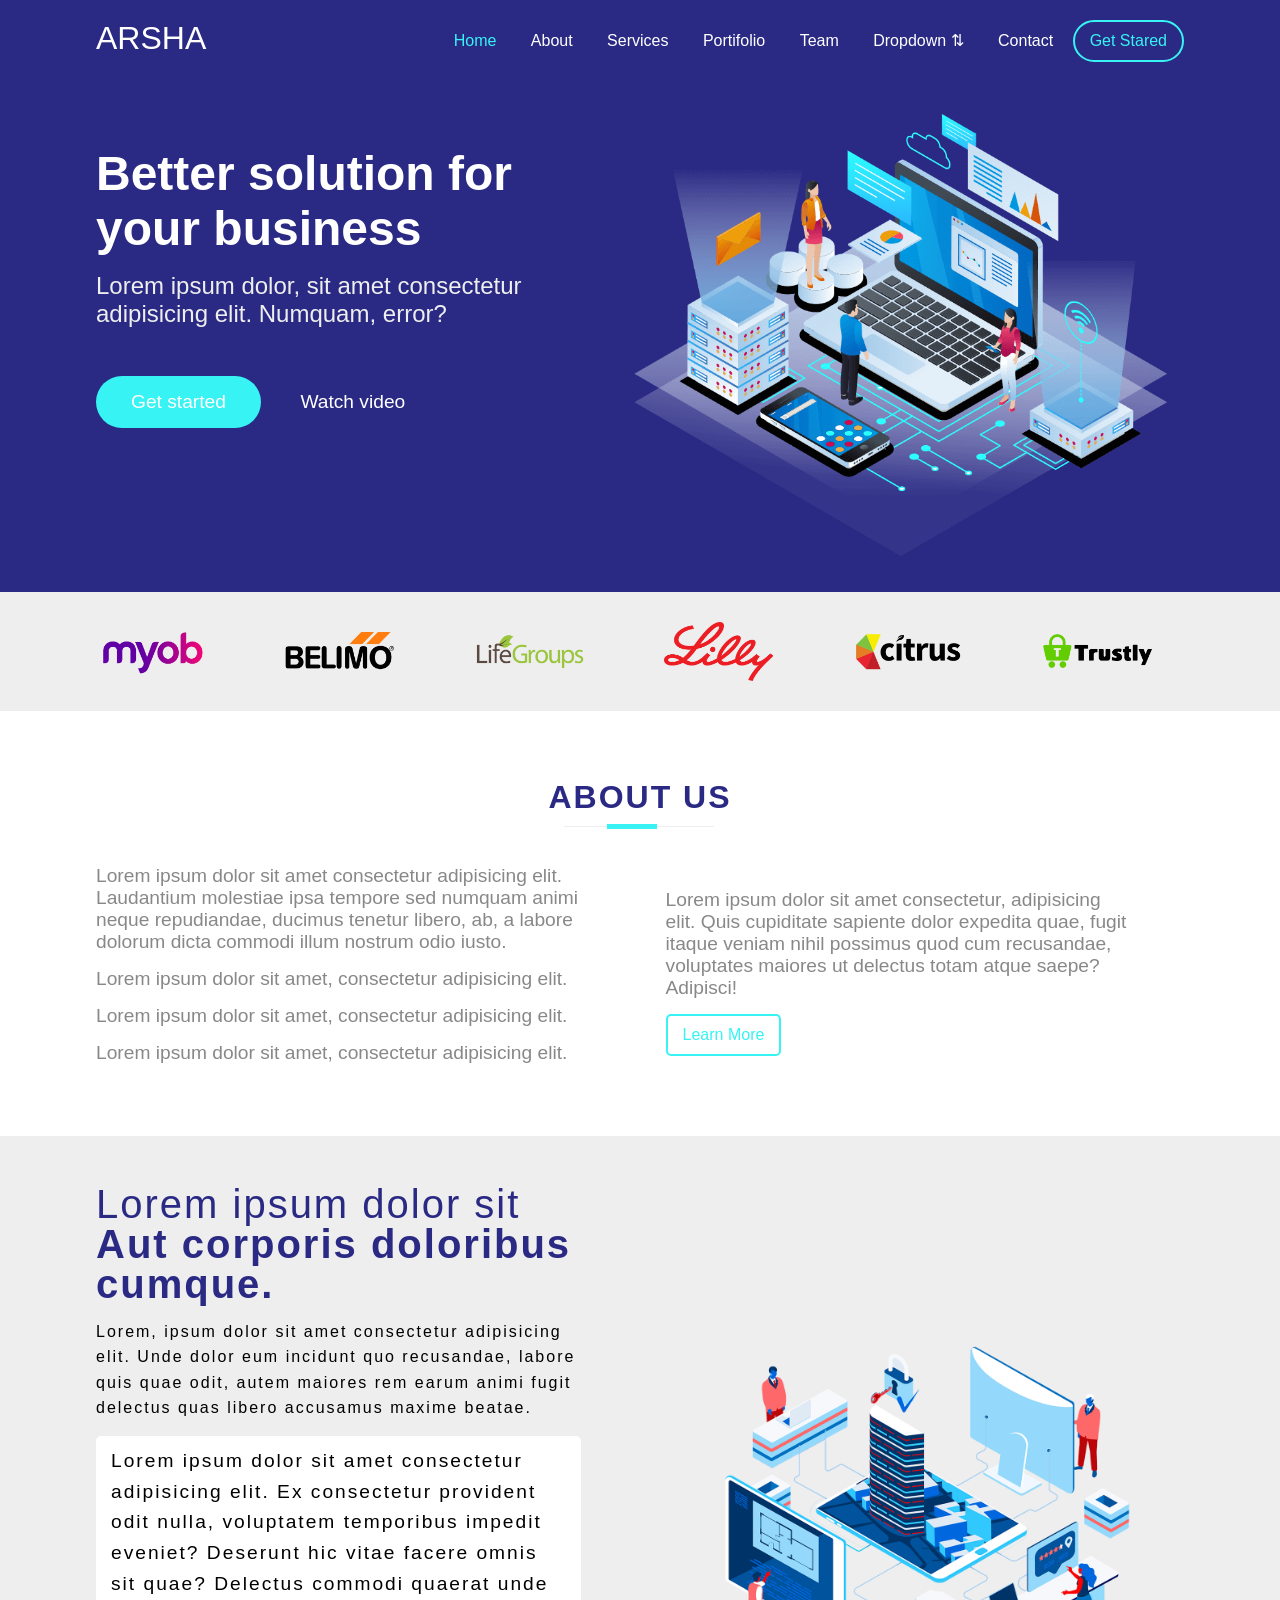
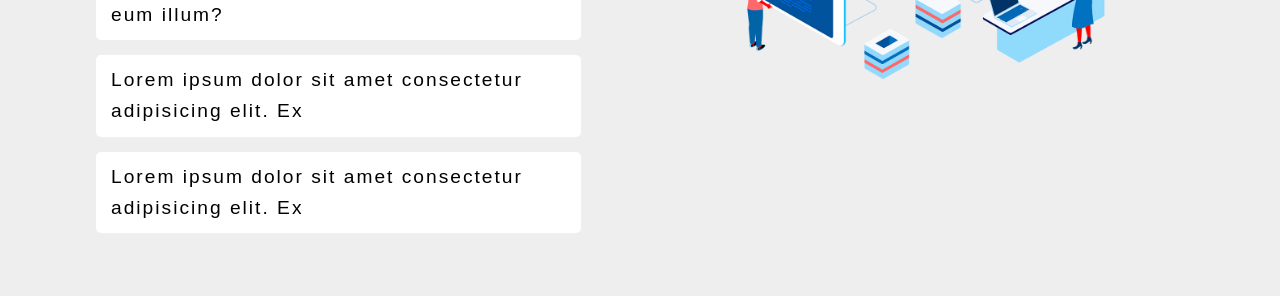
==== www/index.html @ b0de893a "18:21" ====
<!DOCTYPE html>
<html lang="en">
  <head>
    <meta charset="UTF-8" />
    <meta http-equiv="X-UA-Compatible" content="IE=edge" />
    <meta name="viewport" content="width=device-width, initial-scale=1.0" />
    <link rel="stylesheet" href="assets/css/style.css" />
    <title>ARSHA</title>
  </head>
  <body>
    <header id="main-header">
      <div class="container">
        <div class="logo">ARSHA</div>
        <nav>
          <ul>
            <li class="active"><a href="#">Home</a></li>
            <li><a href="#">About</a></li>
            <li><a href="#">Services</a></li>
            <li><a href="#">Portifolio</a></li>
            <li><a href="#">Team</a></li>
            <li><a href="#">Dropdown &UpArrowDownArrow;</a></li>
            <li><a href="#">Contact</a></li>
            <li class="btn btn-outline btn-secondary pill">
              <a href="#">Get Stared</a>
            </li>
          </ul>
        </nav>
      </div>
    </header>
    <section id="showcase" class="pt-2 pb-2">
      <div class="container">
        <div class="half">
          <h1 class="mt-2 mb-1">Better solution for your business</h1>
          <p class="mb-3">
            Lorem ipsum dolor, sit amet consectetur adipisicing elit. Numquam,
            error?
          </p>
          <div>
            <a href="#" class="btn btn-filled-secondary pill">Get started</a>
            <a href="#" class="btn">Watch video</a>
          </div>
        </div>
        <div class="half">
          <img src="assets/images/hero-img.png" alt="showcase" />
        </div>
      </div>
    </section>
    <section id="sponsers">
      <div class="container">
        <img src="assets/images/client-1.png" alt="client-1" />
        <img src="assets/images/client-2.png" alt="client-2" />
        <img src="assets/images/client-3.png" alt="client-3" />
        <img src="assets/images/client-4.png" alt="client-4" />
        <img src="assets/images/client-5.png" alt="client-5" />
        <img src="assets/images/client-6.png" alt="client-6" />
      </div>
    </section>
    <section id="about" class="pt-3 pb-3">
      <div class="container">
        <h1 class="title">About us</h1>
        <div class="half">
          <p>
            Lorem ipsum dolor sit amet consectetur adipisicing elit. Laudantium
            molestiae ipsa tempore sed numquam animi neque repudiandae, ducimus
            tenetur libero, ab, a labore dolorum dicta commodi illum nostrum
            odio iusto.
          </p>
          <p>Lorem ipsum dolor sit amet, consectetur adipisicing elit.</p>
          <p>Lorem ipsum dolor sit amet, consectetur adipisicing elit.</p>
          <p>Lorem ipsum dolor sit amet, consectetur adipisicing elit.</p>
        </div>
        <div class="half p-2">
          <p>
            Lorem ipsum dolor sit amet consectetur, adipisicing elit. Quis
            cupiditate sapiente dolor expedita quae, fugit itaque veniam nihil
            possimus quod cum recusandae, voluptates maiores ut delectus totam
            atque saepe? Adipisci!
          </p>
          <a href="#" class="btn btn-outline btn-secondary rounded"
            >Learn More</a
          >
        </div>
      </div>
    </section>
    <section id="acardion" class="pt-3 pb-3">
      <div class="container">
        <div class="half pr-3">
          <h1>
            Lorem ipsum dolor sit <span> Aut corporis doloribus cumque. </span>
          </h1>
          <p>
            Lorem, ipsum dolor sit amet consectetur adipisicing elit. Unde dolor
            eum incidunt quo recusandae, labore quis quae odit, autem maiores
            rem earum animi fugit delectus quas libero accusamus maxime beatae.
          </p>
          <div class="acardion">
            <div class="acardion-item active">
              Lorem ipsum dolor sit amet consectetur adipisicing elit. Ex
              consectetur provident odit nulla, voluptatem temporibus impedit
              eveniet? Deserunt hic vitae facere omnis sit quae? Delectus
              commodi quaerat unde eum illum?
            </div>
            <div class="acardion-item">
              Lorem ipsum dolor sit amet consectetur adipisicing elit. Ex
            </div>
            <div class="acardion-item">
              Lorem ipsum dolor sit amet consectetur adipisicing elit. Ex
            </div>
          </div>
        </div>
        <div class="half pl-3">
          <img src="assets/images/why-us.png" alt="why-us" />
        </div>
      </div>
    </section>
  </body>
</html>
---- www/assets/css/style.css ----
/* Asosiy stillar */

* {
  margin: 0;
  padding: 0;
  box-sizing: border-box;
}

ul {
  list-style: none;
}

img {
  max-width: 100%;
}

a {
  color: inherit;
  text-decoration: none;
}

body {
  font-family: sans-serif;
}

/* Buttons */

.btn {
  all: unset;
  padding: 10px 15px;
  display: inline-block;
}

.btn-outline {
  border-width: 2px;
  border-style: solid;
}

.btn-secondary {
  border-color: #37f3f3;
  color: #37f3f3;
}

.btn-filled-secondary {
  background-color: #37f3f3;
  color: #fff;
}

.btn-primary {
  border-color: #2a2a85;
  color: #2a2a85;
}

.btn-white {
  border-color: #fff;
  color: #fff;
}





.container {
  width: 85%;
  margin: 0 auto;
}

.half {
  width: 49%;
  display: inline-block;
  vertical-align: middle;
}

.oneOfThird {
  width: 32%;
  display: inline-block;
  vertical-align: middle;
}

.quater {
  width: 24%;
  display: inline-block;
  vertical-align: middle;
}

/* Border radiuslar */

.pill {
  border-radius: 100px;
}

.rounded {
  border-radius: 5px;
}

/* Margins */

.m-1 {
  margin: 1rem;
}

.m-2 {
  margin: 2rem;
}

.m-3 {
  margin: 3rem;
}

.mt-1 {
  margin-top: 1rem;
}

.mb-1 {
  margin-bottom: 1rem;
}

.ml-1 {
  margin-left: 1rem;
}

.mr-1 {
  margin-right: 1rem;
}

.mt-2 {
  margin-top: 2rem;
}

.mb-2 {
  margin-bottom: 2rem;
}

.ml-2 {
  margin-left: 2rem;
}

.mr-2 {
  margin-right: 2rem;
}

.mt-3 {
  margin-top: 3rem;
}

.mb-3 {
  margin-bottom: 3rem;
}

.ml-3 {
  margin-left: 3rem;
}

.mr-3 {
  margin-right: 3rem;
}

/* Paddings */

.p-1 {
  padding: 1rem;
}

.p-2 {
  padding: 2rem;
}

.p-3 {
  padding: 3rem;
}

.pt-1 {
  padding-top: 1rem;
}

.pb-1 {
  padding-bottom: 1rem;
}

.pl-1 {
  padding-left: 1rem;
}

.pr-1 {
  padding-right: 1rem;
}

.pt-2 {
  padding-top: 2rem;
}

.pb-2 {
  padding-bottom: 2rem;
}

.pl-2 {
  padding-left: 2rem;
}

.pr-2 {
  padding-right: 2rem;
}

.pt-3 {
  padding-top: 3rem;
}

.pb-3 {
  padding-bottom: 3rem;
}

.pl-3 {
  padding-left: 3rem;
}

.pr-3 {
  padding-right: 3rem;
}

/* Section and Headers */

section .title {
  text-align: center;
  font-size: 2rem;
  letter-spacing: 2px;
  line-height: 1.8;
  color: #2a2a85;
  font-weight: 800;
  text-transform: uppercase;
  position: relative;
  margin: 10px 0 30px;
}

section .title::after {
  content: "";
  width: 150px;
  height: 1px;
  background-color: #eee;
  position: absolute;
  bottom: 0;
  left: 43%;
}

section .title::before {
  content: "";
  width: 50px;
  height: 5px;
  background-color: #37f3f3;
  position: absolute;
  bottom: -2px;
  left: 47%;
  z-index: 2;
}

header#main-header {
  background-color: #2a2a85;
  color: #fff;
  overflow: hidden;
  padding: 20px 0;
}

header#main-header .logo {
  font-size: 2rem;
  display: inline-block;
}

header#main-header .logo + nav {
  float: right;
}

header#main-header .logo + nav li {
  display: inline-block;
  padding: 10px 15px;
}

header#main-header .logo + nav li.active, header#main-header .logo + nav li:hover {
  color: #37f3f3;
}

section#showcase {
  background-color: #2a2a85;
  color: #fff;
}

section#showcase .half {
  vertical-align: top;
}

section#showcase .btn {
  padding: 15px 35px;
  font-size: 1.2rem;
}

section#showcase h1 {
  font-size: 3rem;
}

section#showcase p {
  font-size: 1.5rem;
  color: #eee;
}

section#sponsers {
  padding: 30px 0;
  background-color: #eee;
}

section#sponsers img {
  width: 10%;
  vertical-align: middle;
}

section#sponsers img:not(:first-child) {
  margin-left: 7%;
}

section#about p {
  margin-bottom: 15px;
  font-size: 1.2rem;
  color: #888888;
}

section#acardion {
  background-color: #eee;
  letter-spacing: 2px;
  line-height: 1.6;
}

section#acardion h1 {
  line-height: 1;
  color: #2a2a85;
  font-size: 2.5rem;
  font-weight: 300;
  margin-bottom: 15px;
}

section#acardion h1 span {
  font-weight: 900;
}

section#acardion .acardion {
  margin-top: 15px;
}

section#acardion .acardion .acardion-item {
  background-color: #fff;
  margin-bottom: 15px;
  padding: 10px 15px;
  border-radius: 5px;
  font-size: 1.2rem;
}
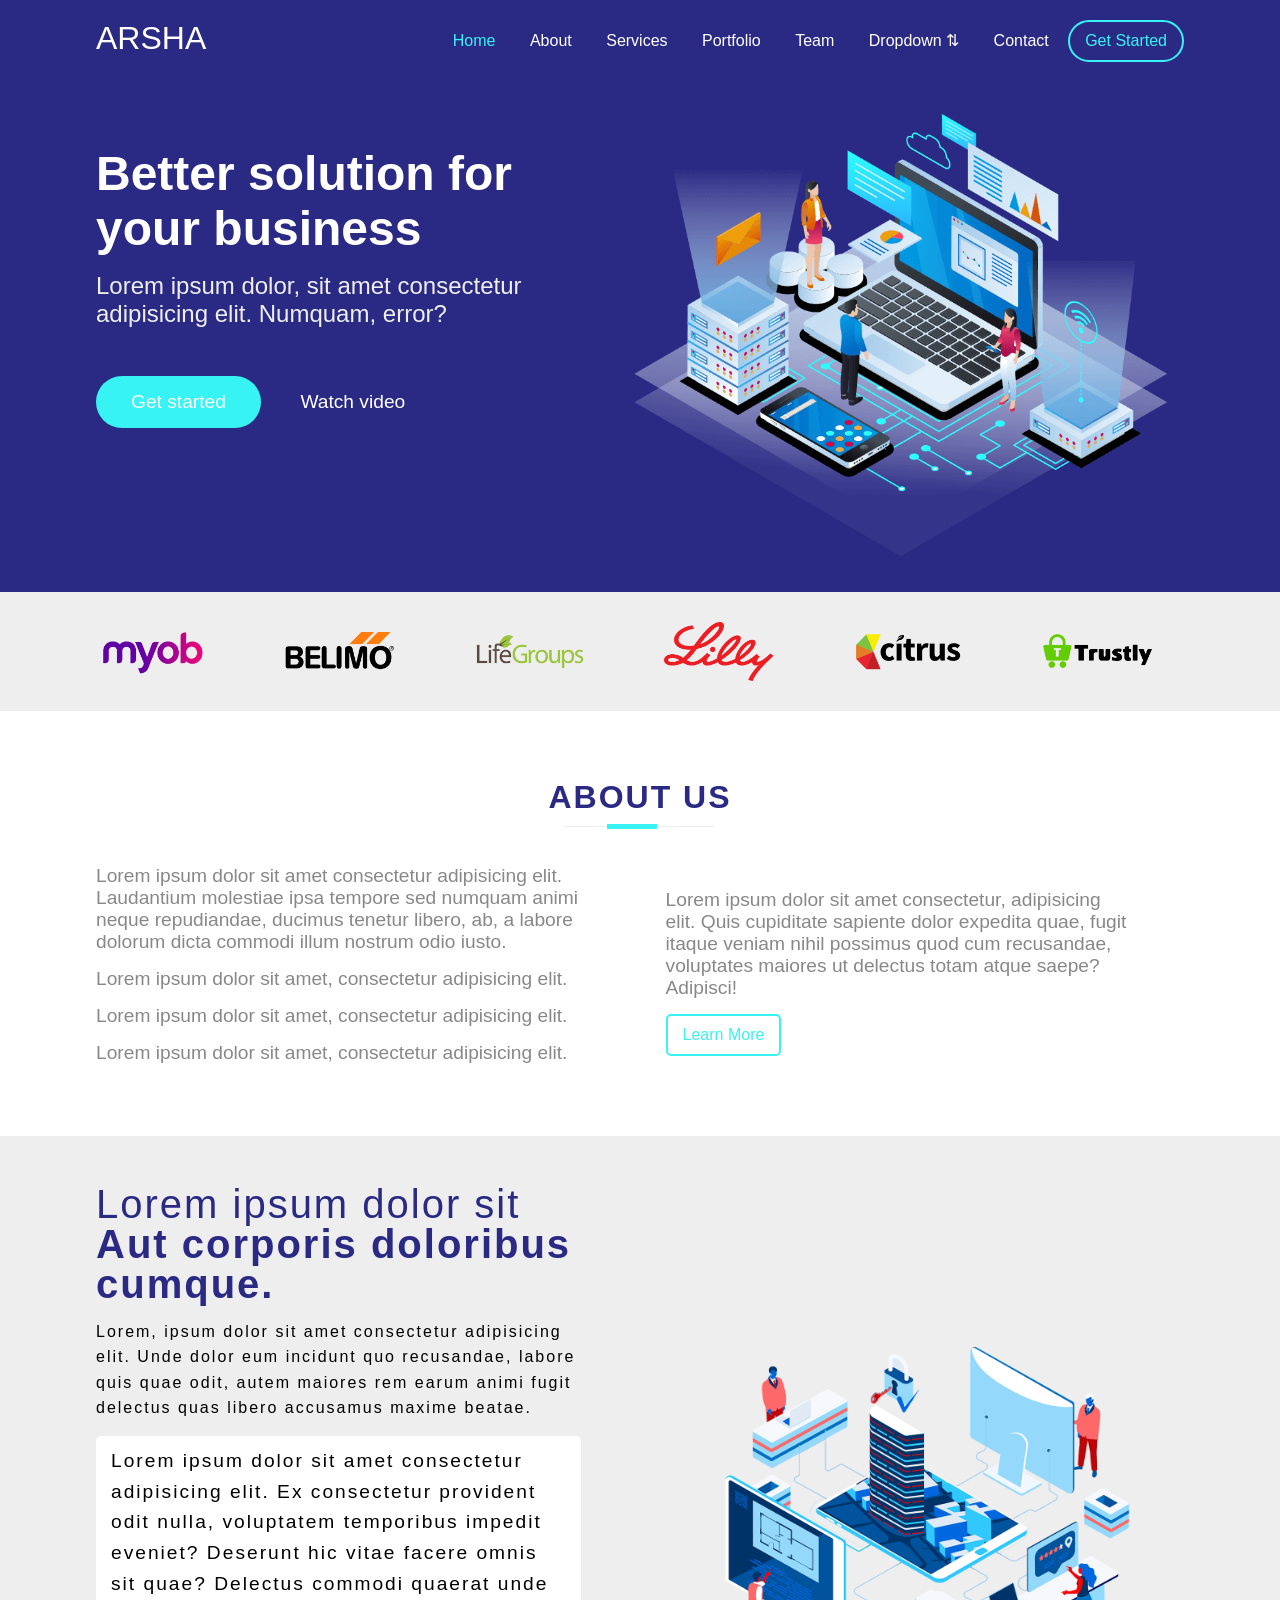
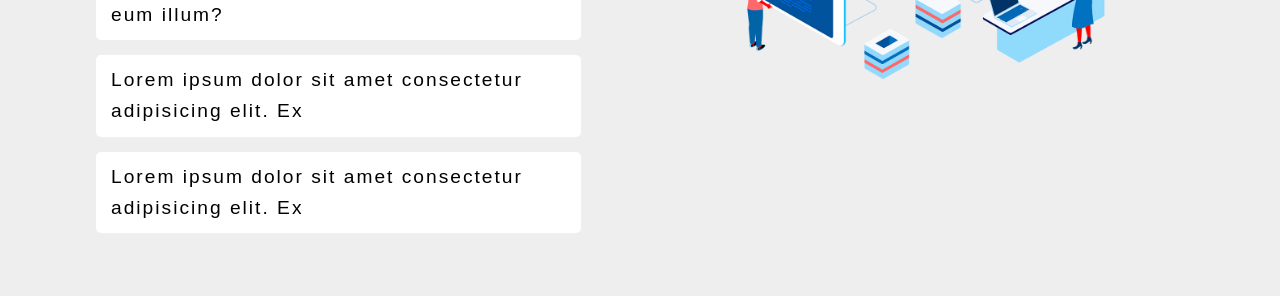
==== commit 5c9ca0f2: "12" ====
--- a/www/index.html
+++ b/www/index.html
@@ -16,12 +16,12 @@
             <li class="active"><a href="#">Home</a></li>
             <li><a href="#">About</a></li>
             <li><a href="#">Services</a></li>
-            <li><a href="#">Portifolio</a></li>
+            <li><a href="#">Portfolio</a></li>
             <li><a href="#">Team</a></li>
             <li><a href="#">Dropdown &UpArrowDownArrow;</a></li>
-            <li><a href="#">Contact</a></li>
+            <li><a href="#"> Contact </a></li>
             <li class="btn btn-outline btn-secondary pill">
-              <a href="#">Get Stared</a>
+              <a href="#">Get Started</a>
             </li>
           </ul>
         </nav>
@@ -53,7 +53,7 @@
         <img src="assets/images/client-4.png" alt="client-4" />
         <img src="assets/images/client-5.png" alt="client-5" />
         <img src="assets/images/client-6.png" alt="client-6" />
-      </div>
+      </div> 
     </section>
     <section id="about" class="pt-3 pb-3">
       <div class="container">
--- a/www/assets/css/style.css
+++ b/www/assets/css/style.css
@@ -58,7 +58,7 @@
 
 
 
-
+/* Joylashuv uchun stillar */
 
 .container {
   width: 85%;
@@ -252,30 +252,8 @@
   z-index: 2;
 }
 
-header#main-header {
-  background-color: #2a2a85;
-  color: #fff;
-  overflow: hidden;
-  padding: 20px 0;
-}
-
-header#main-header .logo {
-  font-size: 2rem;
-  display: inline-block;
-}
-
-header#main-header .logo + nav {
-  float: right;
-}
-
-header#main-header .logo + nav li {
-  display: inline-block;
-  padding: 10px 15px;
-}
-
-header#main-header .logo + nav li.active, header#main-header .logo + nav li:hover {
-  color: #37f3f3;
-}
+
+
 
 section#showcase {
   background-color: #2a2a85;
@@ -348,4 +326,32 @@
   padding: 10px 15px;
   border-radius: 5px;
   font-size: 1.2rem;
-}+}
+
+/* Header uchun stillar */
+
+header#main-header {
+  background-color: #2a2a85;
+  color: #fff;
+  overflow: hidden;
+  padding: 20px 0;
+}
+
+header#main-header .logo {
+  font-size: 2rem;
+  display: inline-block;
+}
+
+header#main-header .logo + nav {
+  float: right;
+}
+
+header#main-header .logo + nav li {
+  display: inline-block;
+  padding: 10px 15px;
+}
+
+header#main-header .logo + nav li.active, header#main-header .logo + nav li:hover {
+  color: #37f3f3;
+}
+
